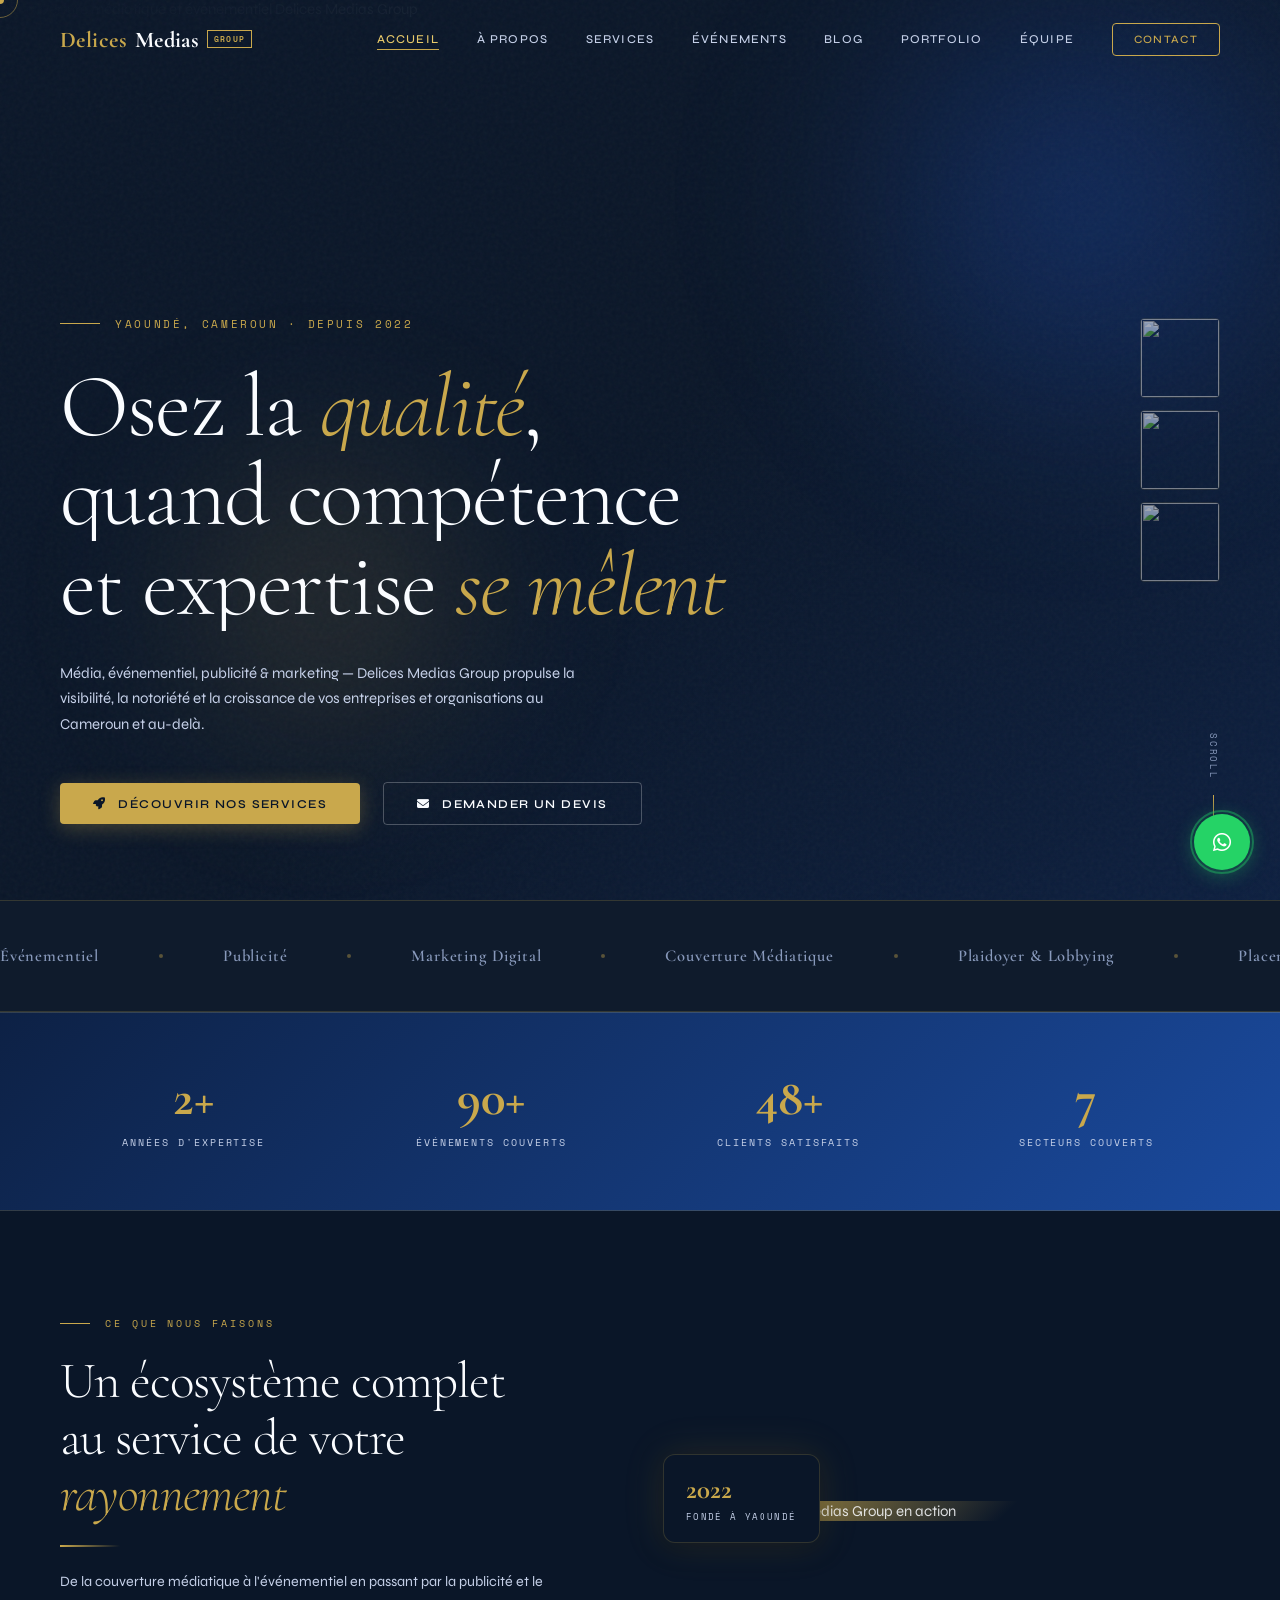
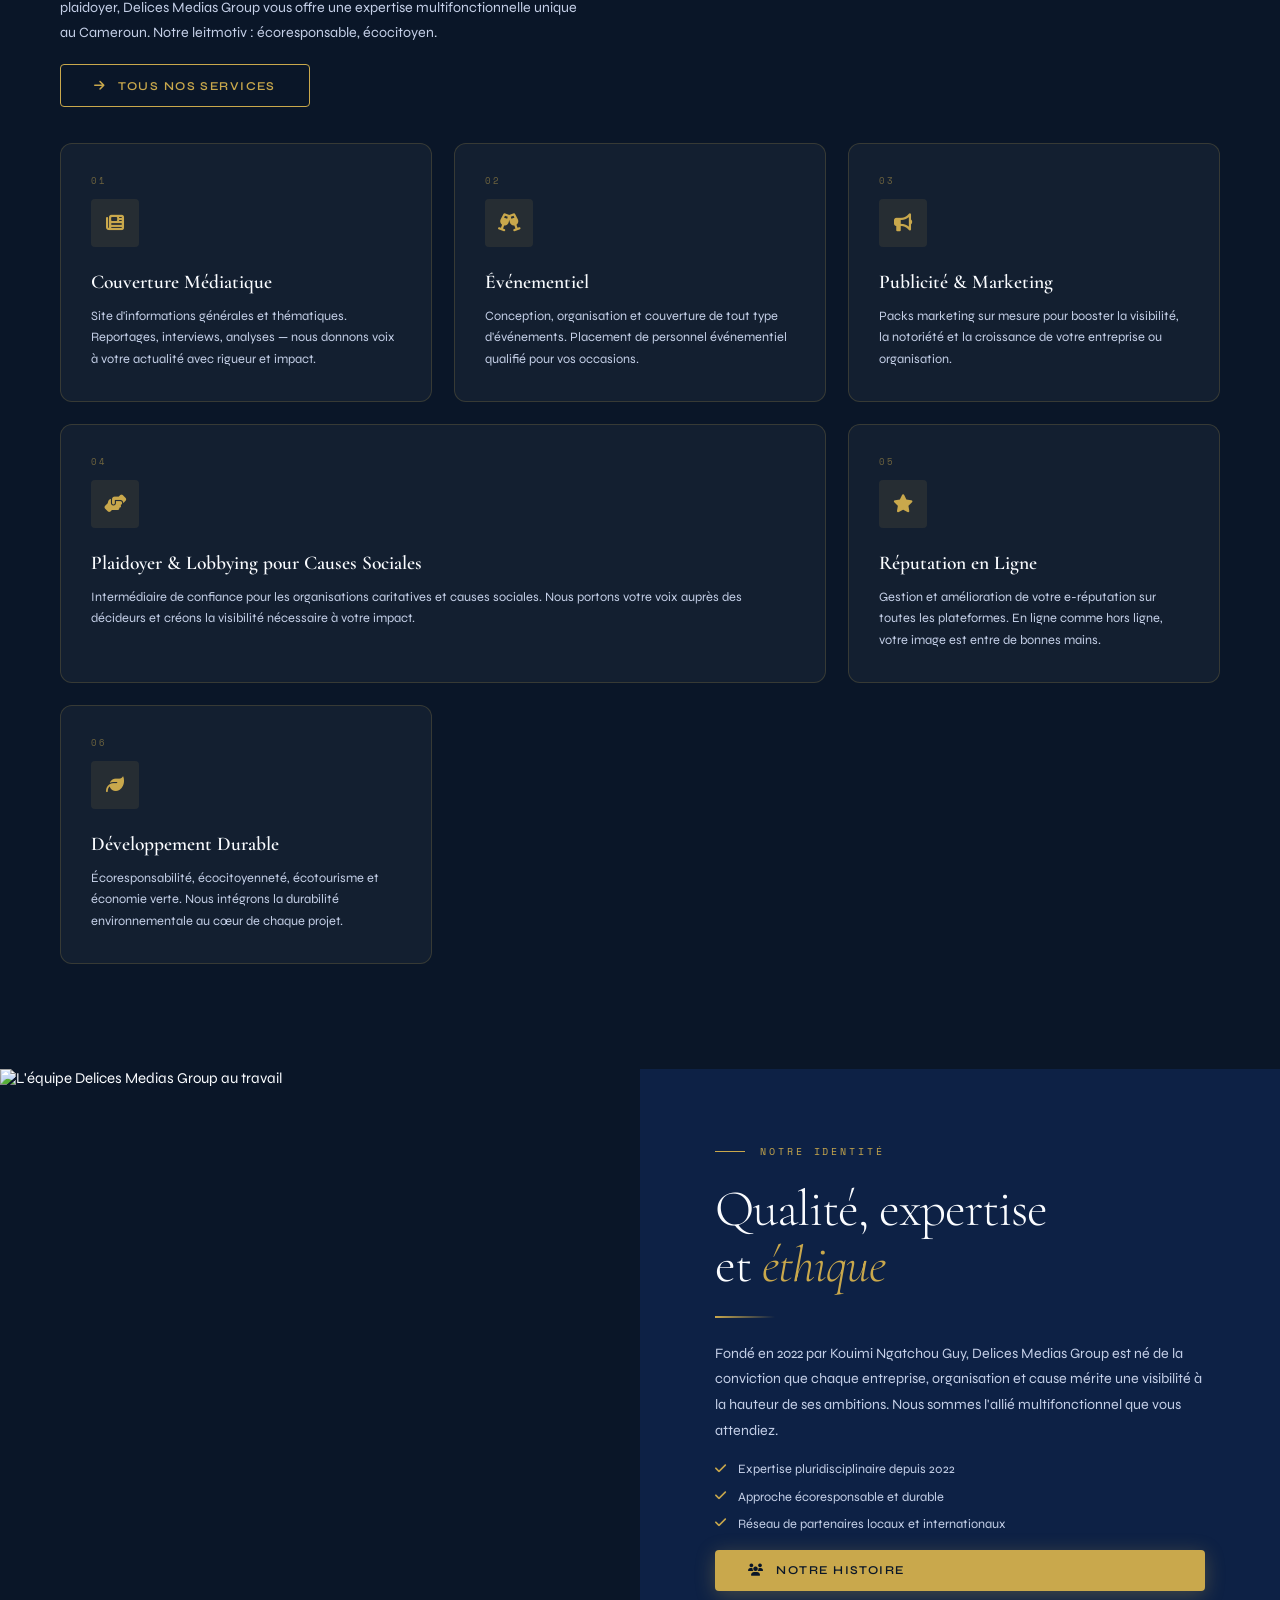
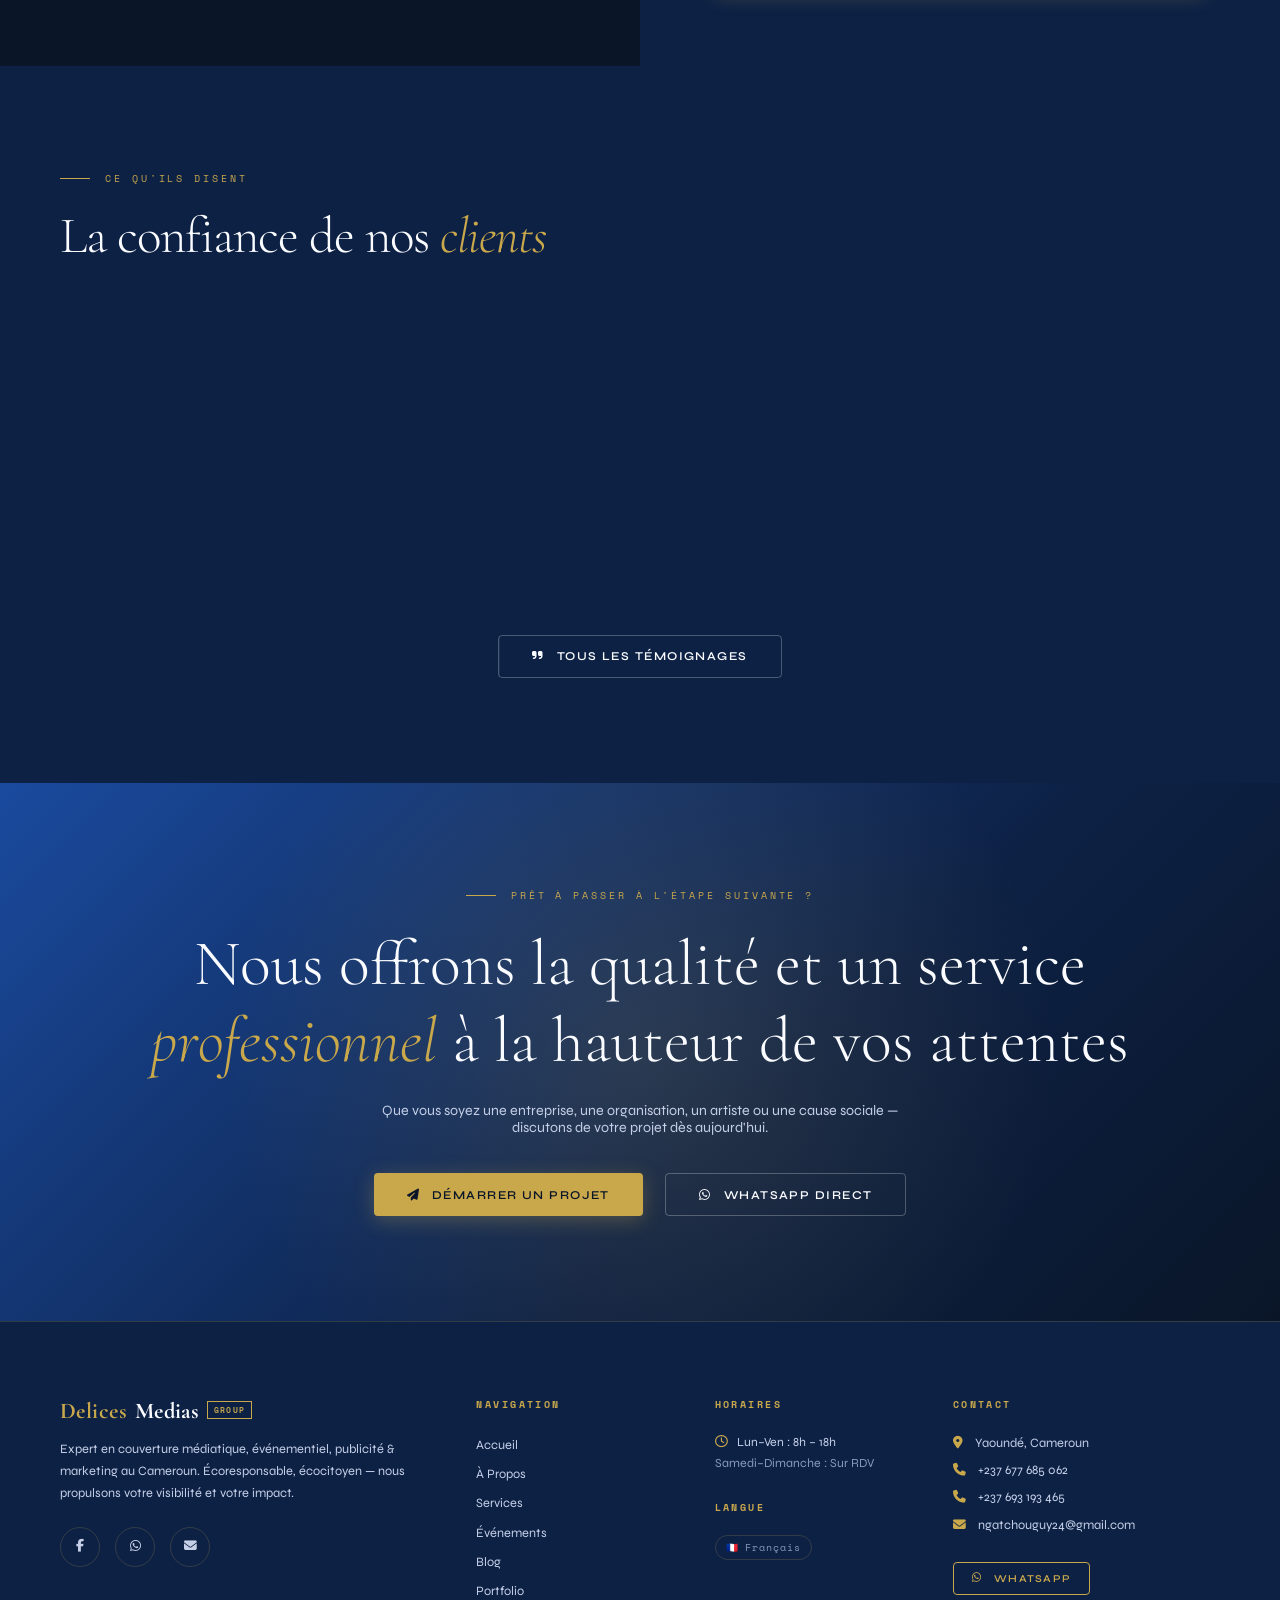
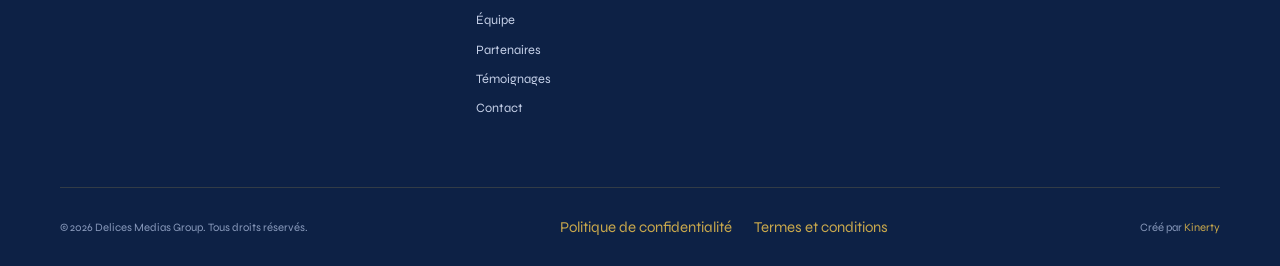
==== index.html @ d1e979b0 "first commit" ====
<!DOCTYPE html>
<html lang="fr">
<head>
  <meta charset="UTF-8">
  <meta name="viewport" content="width=device-width, initial-scale=1.0">
  <title>Delices Medias Group | Couverture Médiatique, Événementiel & Marketing au Cameroun</title>
  <meta name="description" content="Delices Medias Group — Expert en couverture médiatique, événementiel, publicité & marketing au Cameroun. Boostez votre visibilité, notoriété et croissance avec nos solutions multifonctionnelles.">
  <meta property="og:title" content="Delices Medias Group | Média, Événementiel & Marketing">
  <meta property="og:description" content="Nous offrons la qualité et un service professionnel à la hauteur de vos attentes. Couverture médiatique, événements, publicité et plaidoyer au Cameroun.">
  <meta property="og:image" content="https://images.unsplash.com/photo-1540575467063-178a50c2df87?w=1200">
  <meta property="og:type" content="website">
  <meta property="og:url" content="https://delicesmedias.com">
  <link rel="canonical" href="https://delicesmedias.com">
  <link rel="stylesheet" href="css/style.css">
  <link rel="stylesheet" href="https://cdnjs.cloudflare.com/ajax/libs/font-awesome/6.5.0/css/all.min.css">
  <!-- Schema.org -->
  <script type="application/ld+json">
  {
    "@context": "https://schema.org",
    "@type": "ProfessionalService",
    "name": "Delices Medias Group",
    "description": "Couverture médiatique, événementiel, publicité et marketing au Cameroun",
    "url": "https://delicesmedias.com",
    "telephone": "+237677685062",
    "email": "ngatchouguy24@gmail.com",
    "address": { "@type": "PostalAddress", "addressLocality": "Yaoundé", "addressCountry": "CM" },
    "foundingDate": "2022",
    "sameAs": ["https://www.facebook.com/delicesmedias&events"]
  }
  </script>
  <style>
    /* ── Index-specific ── */
    .services-intro { display: grid; grid-template-columns: 1fr 1fr; gap: 6rem; align-items: center; }
    .services-intro-text { }
    .services-intro-visual {
      position: relative;
    }
    .services-intro-visual img {
      width: 100%;
      border-radius: var(--radius-md);
      opacity: 0.85;
    }
    .services-intro-visual::before {
      content: '';
      position: absolute;
      inset: -1px;
      border-radius: var(--radius-md);
      background: linear-gradient(135deg, var(--gold), transparent 60%);
      z-index: -1;
      padding: 1px;
    }
    .floating-badge {
      position: absolute;
      bottom: -1.5rem; left: -1.5rem;
      background: var(--blue-deep);
      border: 1px solid var(--glass-border);
      border-radius: var(--radius-md);
      padding: 1.2rem 1.5rem;
      box-shadow: var(--shadow-gold);
    }
    .floating-badge strong {
      font-family: var(--font-display);
      font-size: 1.8rem;
      font-weight: 700;
      color: var(--gold);
      display: block;
    }
    .floating-badge span {
      font-family: var(--font-mono);
      font-size: 0.6rem;
      letter-spacing: 0.15em;
      text-transform: uppercase;
      color: var(--grey-light);
    }

    /* Hero media columns */
    .hero-media-strip {
      position: absolute;
      right: 4rem; top: 50%;
      transform: translateY(-50%);
      display: flex;
      flex-direction: column;
      gap: 0.8rem;
      z-index: 2;
    }
    .hero-media-thumb {
      width: 80px; height: 80px;
      border-radius: var(--radius-sm);
      overflow: hidden;
      border: 1px solid var(--glass-border);
      opacity: 0.6;
      transition: opacity var(--transition), transform var(--transition);
    }
    .hero-media-thumb img { width: 100%; height: 100%; object-fit: cover; }
    .hero-media-thumb:hover { opacity: 1; transform: translateX(-6px); }

    /* About strip */
    .about-strip {
      display: grid;
      grid-template-columns: 1fr 1fr;
      gap: 0;
    }
    .about-strip-img {
      position: relative;
      overflow: hidden;
      min-height: 500px;
    }
    .about-strip-img img {
      width: 100%; height: 100%;
      object-fit: cover;
      transition: transform 0.8s ease;
    }
    .about-strip-img:hover img { transform: scale(1.04); }
    .about-strip-content {
      background: var(--blue-mid);
      padding: 5rem;
      display: flex;
      flex-direction: column;
      justify-content: center;
    }

    /* Partners logos */
    .partners-strip {
      overflow: hidden;
      padding: 3rem 0;
      background: rgba(255,255,255,0.02);
      border-top: 1px solid var(--glass-border);
      border-bottom: 1px solid var(--glass-border);
    }
    .partners-scroll {
      display: flex;
      gap: 4rem;
      align-items: center;
      animation: scrollLeft 30s linear infinite;
      width: max-content;
    }
    @keyframes scrollLeft {
      from { transform: translateX(0); }
      to   { transform: translateX(-50%); }
    }
    .partner-logo {
      font-family: var(--font-display);
      font-size: 1.1rem;
      font-weight: 600;
      color: var(--grey-mid);
      letter-spacing: 0.05em;
      white-space: nowrap;
      transition: color var(--transition);
    }
    .partner-logo:hover { color: var(--gold); }
    .partner-sep {
      width: 4px; height: 4px;
      border-radius: 50%;
      background: var(--gold);
      opacity: 0.4;
      flex-shrink: 0;
    }

    /* CTA section */
    .cta-section {
      background: linear-gradient(135deg, var(--blue-bright) 0%, var(--blue-mid) 60%, var(--blue-deep) 100%);
      position: relative;
      overflow: hidden;
      text-align: center;
    }
    .cta-section::before {
      content: '';
      position: absolute;
      inset: 0;
      background: radial-gradient(circle at center, rgba(201,168,76,0.15), transparent 60%);
    }
    .cta-section-content { position: relative; z-index: 1; }
    .cta-title {
      font-family: var(--font-display);
      font-size: clamp(2.5rem, 5vw, 4.5rem);
      font-weight: 300;
      margin-bottom: 1.5rem;
    }
    .cta-title em { font-style: italic; color: var(--gold); }

    @media (max-width: 768px) {
      .services-intro { grid-template-columns: 1fr; gap: 3rem; }
      .about-strip { grid-template-columns: 1fr; }
      .about-strip-content { padding: 3rem 1.5rem; }
      .hero-media-strip { display: none; }
      .floating-badge { position: static; margin-top: 1.5rem; display: inline-block; }
    }
  </style>
</head>
<body>

<!-- Cursor -->
<div class="cursor" aria-hidden="true"></div>
<div class="cursor-follower" aria-hidden="true"></div>

<!-- Progress bar -->
<div class="progress-bar" aria-hidden="true"></div>

<!-- Navigation -->
<header class="nav" role="banner">
  <a href="index.html" class="nav-logo" aria-label="Delices Medias Group - Accueil">
    <span>Delices</span> Medias<div class="nav-logo-badge">Group</div>
  </a>
  <nav class="nav-links" aria-label="Navigation principale">
    <a href="index.html" class="active">Accueil</a>
    <a href="about.html">À Propos</a>
    <a href="services.html">Services</a>
    <a href="events.html">Événements</a>
    <a href="blog.html">Blog</a>
    <a href="portfolio.html">Portfolio</a>
    <a href="team.html">Équipe</a>
    <a href="contact.html" class="nav-cta">Contact</a>
  </nav>
  <button class="burger" aria-label="Menu" aria-expanded="false">
    <span></span><span></span><span></span>
  </button>
</header>

<!-- Fullscreen Menu -->
<div class="fullscreen-menu" role="dialog" aria-label="Menu navigation">
  <nav>
    <a href="index.html"><span class="menu-num">01</span> Accueil</a>
    <a href="about.html"><span class="menu-num">02</span> À Propos</a>
    <a href="services.html"><span class="menu-num">03</span> Services</a>
    <a href="events.html"><span class="menu-num">04</span> Événements</a>
    <a href="blog.html"><span class="menu-num">05</span> Blog</a>
    <a href="portfolio.html"><span class="menu-num">06</span> Portfolio</a>
    <a href="team.html"><span class="menu-num">07</span> Équipe</a>
    <a href="partners.html"><span class="menu-num">08</span> Partenaires</a>
    <a href="testimonials.html"><span class="menu-num">09</span> Témoignages</a>
    <a href="contact.html"><span class="menu-num">10</span> Contact</a>
  </nav>
  <div class="fullscreen-menu-footer">
    <a href="https://wa.me/237677685062" target="_blank" rel="noopener"><i class="fa-brands fa-whatsapp"></i> WhatsApp</a>
    <a href="https://www.facebook.com/delicesmedias&events" target="_blank" rel="noopener"><i class="fa-brands fa-facebook"></i> Facebook</a>
    <a href="mailto:ngatchouguy24@gmail.com">ngatchouguy24@gmail.com</a>
  </div>
</div>

<!-- ═══ HERO ═══ -->
<section class="hero" aria-label="Accueil hero">
  <div class="hero-bg">
    <!-- REMPLACER PAR PHOTO CLIENT : image principale hero -->
    <img src="https://images.unsplash.com/photo-1540575467063-178a50c2df87?w=1400&auto=format&fit=crop" alt="Couverture médiatique et événementiel Delices Medias Group" loading="eager">
  </div>
  <div class="hero-orb hero-orb-1" aria-hidden="true"></div>
  <div class="hero-orb hero-orb-2" aria-hidden="true"></div>

  <div class="hero-media-strip" aria-hidden="true">
    <div class="hero-media-thumb"><img src="https://images.unsplash.com/photo-1492684223066-81342ee5ff30?w=200&auto=format&fit=crop" alt=""></div>
    <div class="hero-media-thumb"><img src="https://images.unsplash.com/photo-1478720568477-152d9b164e26?w=200&auto=format&fit=crop" alt=""></div>
    <div class="hero-media-thumb"><img src="https://images.unsplash.com/photo-1505373877841-8d25f7d46678?w=200&auto=format&fit=crop" alt=""></div>
  </div>

  <div class="hero-content">
    <div class="hero-tag" aria-hidden="true">Yaoundé, Cameroun · Depuis 2022</div>
    <h1 class="hero-title" aria-label="Osez la qualité — Quand compétence et expertise se mêlent">
      <span class="line"><span>Osez la <em>qualité</em>,</span></span>
      <span class="line"><span>quand compétence</span></span>
      <span class="line"><span>et expertise <em>se mêlent</em></span></span>
    </h1>
    <p class="hero-desc">
      Média, événementiel, publicité &amp; marketing — Delices Medias Group propulse la visibilité, la notoriété et la croissance de vos entreprises et organisations au Cameroun et au-delà.
    </p>
    <div class="hero-actions">
      <a href="services.html" class="btn btn-primary">
        <i class="fa-solid fa-rocket"></i> Découvrir nos services
      </a>
      <a href="contact.html" class="btn btn-outline">
        <i class="fa-solid fa-envelope"></i> Demander un devis
      </a>
    </div>
  </div>

  <div class="hero-scroll" aria-hidden="true">
    <span>Scroll</span>
    <div class="hero-scroll-line"></div>
  </div>
</section>

<!-- ═══ PARTNERS STRIP ═══ -->
<div class="partners-strip" aria-label="Nos partenaires">
  <div class="partners-scroll" aria-hidden="true">
    <span class="partner-logo">Événementiel</span><span class="partner-sep"></span>
    <span class="partner-logo">Publicité</span><span class="partner-sep"></span>
    <span class="partner-logo">Marketing Digital</span><span class="partner-sep"></span>
    <span class="partner-logo">Couverture Médiatique</span><span class="partner-sep"></span>
    <span class="partner-logo">Plaidoyer & Lobbying</span><span class="partner-sep"></span>
    <span class="partner-logo">Placement de Personnel</span><span class="partner-sep"></span>
    <span class="partner-logo">Réputation en Ligne</span><span class="partner-sep"></span>
    <span class="partner-logo">Développement Durable</span><span class="partner-sep"></span>
    <span class="partner-logo">Écotourisme</span><span class="partner-sep"></span>
    <span class="partner-logo">Commerce Éthique</span><span class="partner-sep"></span>
    <!-- Duplicate for seamless loop -->
    <span class="partner-logo">Événementiel</span><span class="partner-sep"></span>
    <span class="partner-logo">Publicité</span><span class="partner-sep"></span>
    <span class="partner-logo">Marketing Digital</span><span class="partner-sep"></span>
    <span class="partner-logo">Couverture Médiatique</span><span class="partner-sep"></span>
    <span class="partner-logo">Plaidoyer & Lobbying</span><span class="partner-sep"></span>
    <span class="partner-logo">Placement de Personnel</span><span class="partner-sep"></span>
    <span class="partner-logo">Réputation en Ligne</span><span class="partner-sep"></span>
    <span class="partner-logo">Développement Durable</span><span class="partner-sep"></span>
    <span class="partner-logo">Écotourisme</span><span class="partner-sep"></span>
    <span class="partner-logo">Commerce Éthique</span><span class="partner-sep"></span>
  </div>
</div>

<!-- ═══ STATS ═══ -->
<div class="stats-strip" role="region" aria-label="Nos chiffres clés">
  <div class="stat-item reveal">
    <span class="stat-num" data-count="4" data-suffix="+">0+</span>
    <span class="stat-label">Années d'expertise</span>
  </div>
  <div class="stat-item reveal" data-delay="0.1">
    <span class="stat-num" data-count="150" data-suffix="+">0+</span>
    <span class="stat-label">Événements couverts</span>
  </div>
  <div class="stat-item reveal" data-delay="0.2">
    <span class="stat-num" data-count="80" data-suffix="+">0+</span>
    <span class="stat-label">Clients satisfaits</span>
  </div>
  <div class="stat-item reveal" data-delay="0.3">
    <span class="stat-num" data-count="12" data-suffix="">0</span>
    <span class="stat-label">Secteurs couverts</span>
  </div>
</div>

<!-- ═══ SERVICES ═══ -->
<section class="section-pad" aria-labelledby="services-heading">
  <div class="services-intro">
    <div class="services-intro-text">
      <p class="section-label" aria-hidden="true">Ce que nous faisons</p>
      <h2 class="section-title" id="services-heading">
        Un écosystème complet<br>au service de votre <em>rayonnement</em>
      </h2>
      <div class="divider"></div>
      <p class="section-desc">
        De la couverture médiatique à l'événementiel en passant par la publicité et le plaidoyer, Delices Medias Group vous offre une expertise multifonctionnelle unique au Cameroun. Notre leitmotiv : écoresponsable, écocitoyen.
      </p>
      <br>
      <a href="services.html" class="btn btn-gold-outline">
        <i class="fa-solid fa-arrow-right"></i> Tous nos services
      </a>
    </div>
    <div class="services-intro-visual reveal-right">
      <!-- REMPLACER PAR PHOTO CLIENT : équipe ou événement phare -->
      <img src="https://images.unsplash.com/photo-1475721027785-f74eccf877e2?w=800&auto=format&fit=crop" alt="Équipe Delices Medias Group en action">
      <div class="floating-badge">
        <strong>2022</strong>
        <span>Fondé à Yaoundé</span>
      </div>
    </div>
  </div>

  <br><br>

  <!-- Bento Grid Services -->
  <div class="bento-grid" role="list">
    <div class="bento-card" role="listitem">
      <div class="bento-num">01</div>
      <div class="bento-icon"><i class="fa-solid fa-newspaper" aria-hidden="true"></i></div>
      <h3>Couverture Médiatique</h3>
      <p>Site d'informations générales et thématiques. Reportages, interviews, analyses — nous donnons voix à votre actualité avec rigueur et impact.</p>
    </div>
    <div class="bento-card" role="listitem">
      <div class="bento-num">02</div>
      <div class="bento-icon"><i class="fa-solid fa-champagne-glasses" aria-hidden="true"></i></div>
      <h3>Événementiel</h3>
      <p>Conception, organisation et couverture de tout type d'événements. Placement de personnel événementiel qualifié pour vos occasions.</p>
    </div>
    <div class="bento-card" role="listitem">
      <div class="bento-num">03</div>
      <div class="bento-icon"><i class="fa-solid fa-bullhorn" aria-hidden="true"></i></div>
      <h3>Publicité & Marketing</h3>
      <p>Packs marketing sur mesure pour booster la visibilité, la notoriété et la croissance de votre entreprise ou organisation.</p>
    </div>
    <div class="bento-card wide" role="listitem">
      <div class="bento-num">04</div>
      <div class="bento-icon"><i class="fa-solid fa-handshake-angle" aria-hidden="true"></i></div>
      <h3>Plaidoyer & Lobbying pour Causes Sociales</h3>
      <p>Intermédiaire de confiance pour les organisations caritatives et causes sociales. Nous portons votre voix auprès des décideurs et créons la visibilité nécessaire à votre impact.</p>
    </div>
    <div class="bento-card" role="listitem">
      <div class="bento-num">05</div>
      <div class="bento-icon"><i class="fa-solid fa-star" aria-hidden="true"></i></div>
      <h3>Réputation en Ligne</h3>
      <p>Gestion et amélioration de votre e-réputation sur toutes les plateformes. En ligne comme hors ligne, votre image est entre de bonnes mains.</p>
    </div>
    <div class="bento-card" role="listitem">
      <div class="bento-num">06</div>
      <div class="bento-icon"><i class="fa-solid fa-leaf" aria-hidden="true"></i></div>
      <h3>Développement Durable</h3>
      <p>Écoresponsabilité, écocitoyenneté, écotourisme et économie verte. Nous intégrons la durabilité environnementale au cœur de chaque projet.</p>
    </div>
  </div>
</section>

<!-- ═══ ABOUT STRIP ═══ -->
<section class="about-strip" aria-labelledby="about-heading">
  <div class="about-strip-img">
    <!-- REMPLACER PAR PHOTO CLIENT : bureau ou terrain -->
    <img src="https://images.unsplash.com/photo-1521737711867-e3b97375f902?w=900&auto=format&fit=crop" alt="L'équipe Delices Medias Group au travail">
  </div>
  <div class="about-strip-content">
    <p class="section-label" aria-hidden="true">Notre identité</p>
    <h2 class="section-title" id="about-heading">
      Qualité, expertise<br>et <em>éthique</em>
    </h2>
    <div class="divider"></div>
    <p class="section-desc" style="max-width:100%">
      Fondé en 2022 par Kouimi Ngatchou Guy, Delices Medias Group est né de la conviction que chaque entreprise, organisation et cause mérite une visibilité à la hauteur de ses ambitions. Nous sommes l'allié multifonctionnel que vous attendiez.
    </p>
    <br>
    <ul style="display:flex;flex-direction:column;gap:0.75rem">
      <li style="display:flex;align-items:center;gap:0.8rem;font-size:0.85rem;color:var(--grey-light)">
        <i class="fa-solid fa-check" style="color:var(--gold)"></i> Expertise pluridisciplinaire depuis 2022
      </li>
      <li style="display:flex;align-items:center;gap:0.8rem;font-size:0.85rem;color:var(--grey-light)">
        <i class="fa-solid fa-check" style="color:var(--gold)"></i> Approche écoresponsable et durable
      </li>
      <li style="display:flex;align-items:center;gap:0.8rem;font-size:0.85rem;color:var(--grey-light)">
        <i class="fa-solid fa-check" style="color:var(--gold)"></i> Réseau de partenaires locaux et internationaux
      </li>
    </ul>
    <br>
    <a href="about.html" class="btn btn-primary">
      <i class="fa-solid fa-users"></i> Notre histoire
    </a>
  </div>
</section>

<!-- ═══ TEMOIGNAGES ═══ -->
<section class="section-pad section-blue-alt" aria-labelledby="temoignages-heading">
  <p class="section-label" aria-hidden="true">Ce qu'ils disent</p>
  <h2 class="section-title reveal" id="temoignages-heading" style="margin-bottom:3rem">
    La confiance de nos <em>clients</em>
  </h2>
  <div class="card-grid stagger-grid" role="list">
    <div class="testimonial-card" role="listitem">
      <div class="stars">&#9733;&#9733;&#9733;&#9733;&#9733;</div>
      <p class="testimonial-text">Service intelligent, je suis satisfait. Une équipe réactive et professionnelle qui a su donner une visibilité internationale à notre cause.</p>
      <div class="testimonial-author">
        <div class="testimonial-avatar" aria-hidden="true">E</div>
        <div class="testimonial-author-info">
          <strong>E. Marck</strong>
          <span>États-Unis · Client international</span>
        </div>
      </div>
    </div>
    <div class="testimonial-card" role="listitem">
      <div class="stars">&#9733;&#9733;&#9733;&#9733;&#9733;</div>
      <p class="testimonial-text">Grâce à Delices Medias Group, notre événement annuel a atteint un niveau de couverture et de professionnalisme que nous n'avions jamais connu auparavant.</p>
      <div class="testimonial-author">
        <div class="testimonial-avatar" aria-hidden="true">A</div>
        <div class="testimonial-author-info">
          <strong>Aminatou Sow</strong>
          <span>Yaoundé · Directrice d'ONG</span>
        </div>
      </div>
    </div>
    <div class="testimonial-card" role="listitem">
      <div class="stars">&#9733;&#9733;&#9733;&#9733;&#9733;</div>
      <p class="testimonial-text">Le pack marketing proposé a transformé la notoriété de notre PME en quelques semaines. Un retour sur investissement remarquable et un accompagnement au top.</p>
      <div class="testimonial-author">
        <div class="testimonial-avatar" aria-hidden="true">J</div>
        <div class="testimonial-author-info">
          <strong>Jean-Baptiste Mvondo</strong>
          <span>Douala · Chef d'entreprise</span>
        </div>
      </div>
    </div>
  </div>
  <div style="text-align:center;margin-top:3rem">
    <a href="testimonials.html" class="btn btn-outline">
      <i class="fa-solid fa-quote-right"></i> Tous les témoignages
    </a>
  </div>
</section>

<!-- ═══ CTA ═══ -->
<section class="section-pad cta-section" aria-label="Appel à l'action">
  <div class="cta-section-content">
    <p class="section-label" style="justify-content:center" aria-hidden="true">Prêt à passer à l'étape suivante ?</p>
    <h2 class="cta-title reveal">
      Nous offrons la qualité et un service<br><em>professionnel</em> à la hauteur de vos attentes
    </h2>
    <p style="font-size:0.95rem;color:var(--grey-light);margin-bottom:2.5rem;max-width:540px;margin-left:auto;margin-right:auto">
      Que vous soyez une entreprise, une organisation, un artiste ou une cause sociale — discutons de votre projet dès aujourd'hui.
    </p>
    <div style="display:flex;gap:1.5rem;justify-content:center;flex-wrap:wrap">
      <a href="contact.html" class="btn btn-primary">
        <i class="fa-solid fa-paper-plane"></i> Démarrer un projet
      </a>
      <a href="https://wa.me/237677685062" target="_blank" rel="noopener" class="btn btn-outline" aria-label="Contacter sur WhatsApp">
        <i class="fa-brands fa-whatsapp"></i> WhatsApp direct
      </a>
    </div>
  </div>
</section>

<!-- ═══ FOOTER ═══ -->
<footer role="contentinfo">
  <div class="footer-grid">
    <div class="footer-brand">
      <a href="index.html" class="nav-logo" aria-label="Delices Medias Group">
        <span>Delices</span> Medias<div class="nav-logo-badge">Group</div>
      </a>
      <p>Expert en couverture médiatique, événementiel, publicité &amp; marketing au Cameroun. Écoresponsable, écocitoyen — nous propulsons votre visibilité et votre impact.</p>
      <div class="footer-social" aria-label="Réseaux sociaux">
        <a href="https://www.facebook.com/delicesmedias&events" target="_blank" rel="noopener" aria-label="Facebook Delices Medias"><i class="fa-brands fa-facebook-f"></i></a>
        <a href="https://wa.me/237677685062" target="_blank" rel="noopener" aria-label="WhatsApp"><i class="fa-brands fa-whatsapp"></i></a>
        <a href="mailto:ngatchouguy24@gmail.com" aria-label="Email"><i class="fa-solid fa-envelope"></i></a>
      </div>
    </div>
    <div class="footer-col">
      <h4>Navigation</h4>
      <ul>
        <li><a href="index.html">Accueil</a></li>
        <li><a href="about.html">À Propos</a></li>
        <li><a href="services.html">Services</a></li>
        <li><a href="events.html">Événements</a></li>
        <li><a href="blog.html">Blog</a></li>
        <li><a href="portfolio.html">Portfolio</a></li>
        <li><a href="team.html">Équipe</a></li>
        <li><a href="partners.html">Partenaires</a></li>
        <li><a href="testimonials.html">Témoignages</a></li>
        <li><a href="contact.html">Contact</a></li>
      </ul>
    </div>
    <div class="footer-col">
      <h4>Horaires</h4>
      <ul>
        <li style="font-size:0.82rem;color:var(--grey-light);margin-bottom:0.5rem">
          <i class="fa-regular fa-clock" style="color:var(--gold);margin-right:0.5rem"></i>
          Lun–Ven : 8h – 18h
        </li>
        <li style="font-size:0.82rem;color:var(--grey-mid)">Samedi–Dimanche : Sur RDV</li>
      </ul>
      <br>
      <h4>Langue</h4>
      <span class="footer-lang">&#127467;&#127479; Français</span>
    </div>
    <div class="footer-col">
      <h4>Contact</h4>
      <ul class="footer-contact">
        <li><i class="fa-solid fa-location-dot"></i> Yaoundé, Cameroun</li>
        <li><i class="fa-solid fa-phone"></i> <a href="tel:+237677685062">+237 677 685 062</a></li>
        <li><i class="fa-solid fa-phone"></i> <a href="tel:+237693193465">+237 693 193 465</a></li>
        <li><i class="fa-solid fa-envelope"></i> <a href="mailto:ngatchouguy24@gmail.com">ngatchouguy24@gmail.com</a></li>
      </ul>
      <br>
      <a href="https://wa.me/237677685062" target="_blank" rel="noopener" class="btn btn-gold-outline" style="font-size:0.7rem;padding:0.6rem 1.2rem" aria-label="Nous contacter sur WhatsApp">
        <i class="fa-brands fa-whatsapp"></i> WhatsApp
      </a>
    </div>
  </div>
  <div class="footer-bottom">
    <p>&copy; 2026 Delices Medias Group. Tous droits réservés.</p>
    <div class="footer-legal">
      <a href="privacy-policy.html">Politique de confidentialité</a>
      <a href="terms.html">Termes et conditions</a>
    </div>
    <p>Créé par <a href="https://kinerty.com" target="_blank" rel="noopener">Kinerty</a></p>
  </div>
</footer>

<!-- Floating WhatsApp -->
<a href="https://wa.me/237677685062" class="whatsapp-float" target="_blank" rel="noopener" aria-label="Nous contacter sur WhatsApp">
  <i class="fa-brands fa-whatsapp" aria-hidden="true"></i>
</a>

<!-- Back to top -->
<button class="back-to-top" aria-label="Retour en haut de page">
  <i class="fa-solid fa-arrow-up" aria-hidden="true"></i>
</button>

<!-- GSAP CDN -->
<script src="https://cdnjs.cloudflare.com/ajax/libs/gsap/3.12.5/gsap.min.js"></script>
<script src="https://cdnjs.cloudflare.com/ajax/libs/gsap/3.12.5/ScrollTrigger.min.js"></script>
<script src="js/main.js"></script>
<!-- SEA: Configurer Google Ads ici -->
</body>
</html>
---- css/style.css ----
/* ============================================================
   DELICES MEDIAS GROUP — Style Global
   Design 2026 · Niveau 3 Immersif · Bleu / Blanc / Doré
   ============================================================ */

@import url('https://fonts.googleapis.com/css2?family=Cormorant+Garamond:ital,wght@0,300;0,400;0,600;0,700;1,300;1,400&family=Syne:wght@400;500;600;700;800&family=Space+Mono:ital,wght@0,400;0,700;1,400&display=swap');

/* ── CSS Variables ── */
:root {
  --blue-deep:    #0A1628;
  --blue-mid:     #0D2145;
  --blue-bright:  #1A4A9E;
  --blue-electric:#2563EB;
  --gold:         #C9A84C;
  --gold-light:   #E8C96A;
  --gold-pale:    #F5E6B8;
  --white:        #FAFCFF;
  --white-off:    #EEF2FA;
  --grey-mid:     #8899BB;
  --grey-light:   #C5D0E8;

  --font-display: 'Cormorant Garamond', serif;
  --font-ui:      'Syne', sans-serif;
  --font-mono:    'Space Mono', monospace;

  --radius-sm:    4px;
  --radius-md:    12px;
  --radius-lg:    24px;
  --radius-xl:    48px;

  --transition:   0.4s cubic-bezier(0.25, 0.46, 0.45, 0.94);
  --transition-slow: 0.8s cubic-bezier(0.25, 0.46, 0.45, 0.94);
  --spring:       0.5s cubic-bezier(0.34, 1.56, 0.64, 1);

  --shadow-gold:  0 0 40px rgba(201,168,76,0.15), 0 4px 24px rgba(0,0,0,0.3);
  --shadow-blue:  0 0 60px rgba(37,99,235,0.2), 0 8px 32px rgba(0,0,0,0.4);
  --glass:        rgba(255,255,255,0.04);
  --glass-border: rgba(201,168,76,0.2);

  --z-cursor:  9999;
  --z-nav:     1000;
  --z-menu:    900;
  --z-float:   800;
  --z-modal:   700;
}

/* ── Reset & Base ── */
*, *::before, *::after { box-sizing: border-box; margin: 0; padding: 0; }

html {
  font-size: clamp(15px, 1.1vw, 17px);
  scroll-behavior: smooth;
  overflow-x: hidden;
}

body {
  font-family: var(--font-ui);
  background: var(--blue-deep);
  color: var(--white);
  overflow-x: hidden;
  cursor: none;
}

::selection { background: var(--gold); color: var(--blue-deep); }

img { max-width: 100%; height: auto; display: block; }
a  { color: inherit; text-decoration: none; }
ul { list-style: none; }

/* ── prefers-reduced-motion ── */
@media (prefers-reduced-motion: reduce) {
  *, *::before, *::after {
    animation-duration: 0.01ms !important;
    animation-iteration-count: 1 !important;
    transition-duration: 0.01ms !important;
    scroll-behavior: auto !important;
  }
  .cursor, .cursor-follower { display: none !important; }
}

/* ============================================================
   CURSOR PERSONNALISÉ
   ============================================================ */
.cursor {
  position: fixed;
  width: 8px; height: 8px;
  background: var(--gold);
  border-radius: 50%;
  pointer-events: none;
  z-index: var(--z-cursor);
  transition: transform 0.1s, background 0.3s;
  transform: translate(-50%, -50%);
}
.cursor-follower {
  position: fixed;
  width: 36px; height: 36px;
  border: 1px solid rgba(201,168,76,0.5);
  border-radius: 50%;
  pointer-events: none;
  z-index: calc(var(--z-cursor) - 1);
  transition: transform 0.15s ease, opacity 0.3s, width 0.3s var(--spring), height 0.3s var(--spring), border-color 0.3s;
  transform: translate(-50%, -50%);
}
.cursor.active   { transform: translate(-50%,-50%) scale(3); background: var(--gold-light); }
.cursor-follower.active { width: 60px; height: 60px; opacity: 0.3; }

/* ============================================================
   NAVIGATION
   ============================================================ */
.nav {
  position: fixed;
  top: 0; left: 0; right: 0;
  z-index: var(--z-nav);
  padding: 1.5rem 4rem;
  display: flex;
  align-items: center;
  justify-content: space-between;
  transition: transform 0.4s ease, background 0.4s ease, padding 0.4s ease;
}
.nav.scrolled {
  background: rgba(10,22,40,0.85);
  backdrop-filter: blur(20px);
  -webkit-backdrop-filter: blur(20px);
  border-bottom: 1px solid var(--glass-border);
  padding: 1rem 4rem;
}
.nav.hidden { transform: translateY(-100%); }

.nav-logo {
  font-family: var(--font-display);
  font-size: 1.5rem;
  font-weight: 700;
  letter-spacing: 0.02em;
  display: flex;
  align-items: center;
  gap: 0.5rem;
}
.nav-logo span { color: var(--gold); }
.nav-logo-badge {
  font-family: var(--font-mono);
  font-size: 0.55rem;
  color: var(--gold);
  border: 1px solid var(--gold);
  padding: 2px 6px;
  letter-spacing: 0.15em;
  text-transform: uppercase;
  align-self: flex-start;
  margin-top: 4px;
}

.nav-links {
  display: flex;
  gap: 2.5rem;
  align-items: center;
}
.nav-links a {
  font-family: var(--font-ui);
  font-size: 0.8rem;
  font-weight: 500;
  letter-spacing: 0.1em;
  text-transform: uppercase;
  color: var(--grey-light);
  position: relative;
  transition: color var(--transition);
}
.nav-links a::after {
  content: '';
  position: absolute;
  bottom: -4px; left: 0;
  height: 1px;
  width: 100%;
  background: var(--gold);
  transform: scaleX(0);
  transform-origin: left;
  transition: transform var(--transition);
}
.nav-links a:hover, .nav-links a.active {
  color: var(--gold-light);
}
.nav-links a:hover::after, .nav-links a.active::after { transform: scaleX(1); }

.nav-cta {
  background: transparent;
  border: 1px solid var(--gold);
  color: var(--gold) !important;
  padding: 0.6rem 1.4rem;
  border-radius: var(--radius-sm);
  font-size: 0.75rem !important;
  letter-spacing: 0.12em !important;
  transition: background var(--transition), color var(--transition), box-shadow var(--transition) !important;
}
.nav-cta:hover {
  background: var(--gold) !important;
  color: var(--blue-deep) !important;
  box-shadow: 0 0 20px rgba(201,168,76,0.4) !important;
}
.nav-cta::after { display: none !important; }

/* Burger menu */
.burger {
  display: none;
  flex-direction: column;
  gap: 6px;
  cursor: none;
  padding: 8px;
  z-index: calc(var(--z-menu) + 10);
  position: relative;
}
.burger span {
  display: block;
  width: 28px;
  height: 1.5px;
  background: var(--gold);
  transition: transform 0.4s var(--spring), opacity 0.3s;
  transform-origin: center;
}
.burger.open span:nth-child(1) { transform: rotate(45deg) translate(5px, 5px); }
.burger.open span:nth-child(2) { opacity: 0; transform: scaleX(0); }
.burger.open span:nth-child(3) { transform: rotate(-45deg) translate(5px, -5px); }

/* Fullscreen menu */
.fullscreen-menu {
  position: fixed;
  inset: 0;
  background: var(--blue-deep);
  z-index: var(--z-menu);
  display: flex;
  flex-direction: column;
  justify-content: center;
  align-items: flex-start;
  padding: 8rem 4rem;
  clip-path: inset(0 0 100% 0);
  transition: clip-path 0.7s cubic-bezier(0.77,0,0.175,1);
}
.fullscreen-menu.open { clip-path: inset(0 0 0% 0); }

.fullscreen-menu nav {
  display: flex;
  flex-direction: column;
  gap: 0.5rem;
}
.fullscreen-menu nav a {
  font-family: var(--font-display);
  font-size: clamp(2.5rem, 6vw, 5rem);
  font-weight: 300;
  color: var(--white);
  letter-spacing: -0.02em;
  display: flex;
  align-items: center;
  gap: 1.5rem;
  transition: color var(--transition), transform var(--transition);
  opacity: 0;
  transform: translateX(-30px);
}
.fullscreen-menu.open nav a {
  opacity: 1;
  transform: translateX(0);
}
.fullscreen-menu nav a .menu-num {
  font-family: var(--font-mono);
  font-size: 0.75rem;
  color: var(--gold);
  opacity: 0.7;
  min-width: 2.5rem;
}
.fullscreen-menu nav a:hover { color: var(--gold); transform: translateX(20px); }

/* Stagger delays for menu items */
.fullscreen-menu nav a:nth-child(1)  { transition-delay: 0.05s; }
.fullscreen-menu nav a:nth-child(2)  { transition-delay: 0.10s; }
.fullscreen-menu nav a:nth-child(3)  { transition-delay: 0.15s; }
.fullscreen-menu nav a:nth-child(4)  { transition-delay: 0.20s; }
.fullscreen-menu nav a:nth-child(5)  { transition-delay: 0.25s; }
.fullscreen-menu nav a:nth-child(6)  { transition-delay: 0.30s; }
.fullscreen-menu nav a:nth-child(7)  { transition-delay: 0.35s; }
.fullscreen-menu nav a:nth-child(8)  { transition-delay: 0.40s; }
.fullscreen-menu nav a:nth-child(9)  { transition-delay: 0.45s; }
.fullscreen-menu nav a:nth-child(10) { transition-delay: 0.50s; }

.fullscreen-menu-footer {
  position: absolute;
  bottom: 3rem; left: 4rem;
  display: flex;
  gap: 2rem;
  align-items: center;
}
.fullscreen-menu-footer a {
  font-family: var(--font-mono);
  font-size: 0.7rem;
  color: var(--grey-mid);
  letter-spacing: 0.1em;
  text-transform: uppercase;
  transition: color var(--transition);
}
.fullscreen-menu-footer a:hover { color: var(--gold); }

/* Progress bar */
.progress-bar {
  position: fixed;
  top: 0; left: 0;
  height: 2px;
  background: linear-gradient(90deg, var(--gold), var(--gold-light));
  z-index: calc(var(--z-nav) + 1);
  width: 0%;
  transition: width 0.1s linear;
  box-shadow: 0 0 8px var(--gold);
}

/* ============================================================
   HERO SECTION
   ============================================================ */
.hero {
  min-height: 100dvh;
  display: flex;
  flex-direction: column;
  justify-content: flex-end;
  padding: 0 4rem 5rem;
  position: relative;
  overflow: hidden;
}

.hero-bg {
  position: absolute;
  inset: 0;
  z-index: 0;
}
.hero-bg img {
  width: 100%; height: 100%;
  object-fit: cover;
  opacity: 0.25;
}
.hero-bg::after {
  content: '';
  position: absolute;
  inset: 0;
  background: linear-gradient(
    135deg,
    var(--blue-deep) 0%,
    rgba(10,22,40,0.6) 50%,
    rgba(13,33,69,0.8) 100%
  );
}

/* Noise texture */
.hero::before {
  content: '';
  position: absolute;
  inset: 0;
  opacity: 0.04;
  background-image: url("data:image/svg+xml,%3Csvg viewBox='0 0 256 256' xmlns='http://www.w3.org/2000/svg'%3E%3Cfilter id='noise'%3E%3CfeTurbulence type='fractalNoise' baseFrequency='0.9' numOctaves='4' stitchTiles='stitch'/%3E%3C/filter%3E%3Crect width='100%25' height='100%25' filter='url(%23noise)'/%3E%3C/svg%3E");
  pointer-events: none;
  z-index: 1;
}

/* Gradient mesh orbs */
.hero-orb {
  position: absolute;
  border-radius: 50%;
  filter: blur(80px);
  pointer-events: none;
  z-index: 0;
}
.hero-orb-1 {
  width: 600px; height: 600px;
  background: radial-gradient(circle, rgba(37,99,235,0.3), transparent 70%);
  top: -100px; right: -100px;
  animation: orbFloat 12s ease-in-out infinite;
}
.hero-orb-2 {
  width: 400px; height: 400px;
  background: radial-gradient(circle, rgba(201,168,76,0.2), transparent 70%);
  bottom: 100px; left: 10%;
  animation: orbFloat 16s ease-in-out infinite reverse;
}
@keyframes orbFloat {
  0%, 100% { transform: translate(0, 0) scale(1); }
  33% { transform: translate(30px, -20px) scale(1.05); }
  66% { transform: translate(-20px, 30px) scale(0.95); }
}

.hero-content { position: relative; z-index: 2; max-width: 900px; }

.hero-tag {
  font-family: var(--font-mono);
  font-size: 0.7rem;
  letter-spacing: 0.25em;
  text-transform: uppercase;
  color: var(--gold);
  display: flex;
  align-items: center;
  gap: 1rem;
  margin-bottom: 2rem;
  opacity: 0;
  transform: translateY(20px);
}
.hero-tag::before {
  content: '';
  display: block;
  width: 40px; height: 1px;
  background: var(--gold);
}

.hero-title {
  font-family: var(--font-display);
  font-size: clamp(3rem, 7vw, 7rem);
  font-weight: 300;
  line-height: 1;
  letter-spacing: -0.02em;
  margin-bottom: 2rem;
  overflow: hidden;
}
.hero-title .line {
  display: block;
  overflow: hidden;
}
.hero-title .line span {
  display: block;
  transform: translateY(110%);
}
.hero-title em {
  font-style: italic;
  color: var(--gold);
}

.hero-desc {
  font-size: 1rem;
  line-height: 1.7;
  color: var(--grey-light);
  max-width: 520px;
  margin-bottom: 3rem;
  opacity: 0;
  transform: translateY(20px);
}

.hero-actions {
  display: flex;
  gap: 1.5rem;
  align-items: center;
  flex-wrap: wrap;
  opacity: 0;
  transform: translateY(20px);
}

.hero-scroll {
  position: absolute;
  bottom: 3rem; right: 4rem;
  z-index: 2;
  display: flex;
  flex-direction: column;
  align-items: center;
  gap: 1rem;
  opacity: 0;
  animation: fadeInUp 1s 2s forwards;
}
.hero-scroll span {
  font-family: var(--font-mono);
  font-size: 0.6rem;
  letter-spacing: 0.2em;
  text-transform: uppercase;
  color: var(--grey-mid);
  writing-mode: vertical-rl;
}
.hero-scroll-line {
  width: 1px; height: 60px;
  background: linear-gradient(to bottom, var(--gold), transparent);
  animation: scrollLine 2s ease-in-out infinite;
}
@keyframes scrollLine {
  0% { transform: scaleY(0); transform-origin: top; }
  50% { transform: scaleY(1); transform-origin: top; }
  51% { transform: scaleY(1); transform-origin: bottom; }
  100% { transform: scaleY(0); transform-origin: bottom; }
}

/* ============================================================
   BUTTONS
   ============================================================ */
.btn {
  font-family: var(--font-ui);
  font-size: 0.8rem;
  font-weight: 600;
  letter-spacing: 0.12em;
  text-transform: uppercase;
  padding: 0.9rem 2.2rem;
  border-radius: var(--radius-sm);
  border: none;
  cursor: none;
  display: inline-flex;
  align-items: center;
  gap: 0.8rem;
  transition: all var(--transition);
  position: relative;
  overflow: hidden;
}
.btn::before {
  content: '';
  position: absolute;
  inset: 0;
  background: rgba(255,255,255,0.1);
  transform: translateX(-100%);
  transition: transform var(--transition);
}
.btn:hover::before { transform: translateX(0); }

.btn-primary {
  background: var(--gold);
  color: var(--blue-deep);
  box-shadow: 0 4px 20px rgba(201,168,76,0.3);
}
.btn-primary:hover {
  background: var(--gold-light);
  box-shadow: 0 8px 32px rgba(201,168,76,0.5);
  transform: translateY(-2px);
}

.btn-outline {
  background: transparent;
  color: var(--white);
  border: 1px solid rgba(255,255,255,0.25);
}
.btn-outline:hover {
  border-color: var(--gold);
  color: var(--gold);
  transform: translateY(-2px);
}

.btn-gold-outline {
  background: transparent;
  color: var(--gold);
  border: 1px solid var(--gold);
}
.btn-gold-outline:hover {
  background: var(--gold);
  color: var(--blue-deep);
  box-shadow: 0 0 20px rgba(201,168,76,0.4);
}

/* ============================================================
   SECTIONS COMMUNES
   ============================================================ */
section { position: relative; overflow: hidden; }

.section-label {
  font-family: var(--font-mono);
  font-size: 0.65rem;
  letter-spacing: 0.3em;
  text-transform: uppercase;
  color: var(--gold);
  display: flex;
  align-items: center;
  gap: 1rem;
  margin-bottom: 1.5rem;
}
.section-label::before {
  content: '';
  display: block;
  width: 30px; height: 1px;
  background: var(--gold);
}

.section-title {
  font-family: var(--font-display);
  font-size: clamp(2rem, 4vw, 3.5rem);
  font-weight: 300;
  line-height: 1.1;
  letter-spacing: -0.02em;
}
.section-title em { font-style: italic; color: var(--gold); }

.section-desc {
  font-size: 0.95rem;
  line-height: 1.8;
  color: var(--grey-light);
  max-width: 540px;
}

/* Reveal animations */
.reveal {
  opacity: 0;
  transform: translateY(40px);
  transition: opacity 0.8s ease, transform 0.8s ease;
}
.reveal.revealed {
  opacity: 1;
  transform: translateY(0);
}
.reveal-left {
  opacity: 0;
  transform: translateX(-40px);
  transition: opacity 0.8s ease, transform 0.8s ease;
}
.reveal-left.revealed { opacity: 1; transform: translateX(0); }
.reveal-right {
  opacity: 0;
  transform: translateX(40px);
  transition: opacity 0.8s ease, transform 0.8s ease;
}
.reveal-right.revealed { opacity: 1; transform: translateX(0); }

/* ============================================================
   BENTO GRID (services/features)
   ============================================================ */
.bento-grid {
  display: grid;
  grid-template-columns: repeat(3, 1fr);
  gap: 1.5rem;
}
.bento-card {
  background: var(--glass);
  border: 1px solid var(--glass-border);
  border-radius: var(--radius-md);
  padding: 2rem;
  transition: border-color var(--transition), transform var(--transition), box-shadow var(--transition);
  position: relative;
  overflow: hidden;
}
.bento-card::before {
  content: '';
  position: absolute;
  top: 0; left: 0; right: 0;
  height: 2px;
  background: linear-gradient(90deg, transparent, var(--gold), transparent);
  transform: scaleX(0);
  transition: transform var(--transition);
}
.bento-card:hover::before { transform: scaleX(1); }
.bento-card:hover {
  border-color: rgba(201,168,76,0.4);
  transform: translateY(-4px);
  box-shadow: var(--shadow-gold);
}
.bento-card.wide { grid-column: span 2; }
.bento-card.tall { grid-row: span 2; }

.bento-icon {
  width: 48px; height: 48px;
  background: rgba(201,168,76,0.1);
  border-radius: var(--radius-sm);
  display: flex;
  align-items: center;
  justify-content: center;
  margin-bottom: 1.5rem;
  color: var(--gold);
  font-size: 1.2rem;
}
.bento-num {
  font-family: var(--font-mono);
  font-size: 0.6rem;
  color: var(--gold);
  opacity: 0.5;
  letter-spacing: 0.2em;
  margin-bottom: 0.8rem;
}
.bento-card h3 {
  font-family: var(--font-display);
  font-size: 1.3rem;
  font-weight: 600;
  margin-bottom: 0.8rem;
  color: var(--white);
}
.bento-card p {
  font-size: 0.85rem;
  line-height: 1.7;
  color: var(--grey-light);
}

/* ============================================================
   STATS COUNTER
   ============================================================ */
.stats-strip {
  background: linear-gradient(135deg, var(--blue-mid), var(--blue-bright));
  border-top: 1px solid var(--glass-border);
  border-bottom: 1px solid var(--glass-border);
  padding: 4rem;
  display: grid;
  grid-template-columns: repeat(4, 1fr);
  gap: 2rem;
}
.stat-item {
  text-align: center;
}
.stat-num {
  font-family: var(--font-display);
  font-size: clamp(2.5rem, 4vw, 4rem);
  font-weight: 700;
  color: var(--gold);
  display: block;
  line-height: 1;
  margin-bottom: 0.5rem;
}
.stat-label {
  font-family: var(--font-mono);
  font-size: 0.65rem;
  letter-spacing: 0.2em;
  text-transform: uppercase;
  color: var(--grey-light);
}

/* ============================================================
   CARDS
   ============================================================ */
.card-grid {
  display: grid;
  grid-template-columns: repeat(auto-fill, minmax(300px, 1fr));
  gap: 2rem;
}

.card {
  background: var(--glass);
  border: 1px solid var(--glass-border);
  border-radius: var(--radius-md);
  overflow: hidden;
  transition: transform var(--transition), box-shadow var(--transition);
}
.card:hover {
  transform: translateY(-6px);
  box-shadow: var(--shadow-blue);
}
.card-img {
  aspect-ratio: 16/9;
  overflow: hidden;
  position: relative;
}
.card-img img {
  width: 100%; height: 100%;
  object-fit: cover;
  transition: transform 0.6s ease;
}
.card:hover .card-img img { transform: scale(1.05); }
.card-body { padding: 1.5rem; }
.card-tag {
  font-family: var(--font-mono);
  font-size: 0.6rem;
  letter-spacing: 0.2em;
  text-transform: uppercase;
  color: var(--gold);
  margin-bottom: 0.8rem;
  display: block;
}
.card h3 {
  font-family: var(--font-display);
  font-size: 1.2rem;
  margin-bottom: 0.6rem;
}
.card p { font-size: 0.83rem; line-height: 1.7; color: var(--grey-light); }

/* ============================================================
   TESTIMONIALS
   ============================================================ */
.testimonial-card {
  background: var(--glass);
  border: 1px solid var(--glass-border);
  border-radius: var(--radius-md);
  padding: 2.5rem;
  position: relative;
}
.testimonial-card::before {
  content: '\201C';
  font-family: var(--font-display);
  font-size: 6rem;
  color: var(--gold);
  opacity: 0.2;
  position: absolute;
  top: -1rem; left: 1.5rem;
  line-height: 1;
}
.testimonial-text {
  font-family: var(--font-display);
  font-size: 1.1rem;
  font-style: italic;
  line-height: 1.7;
  color: var(--white-off);
  margin-bottom: 1.5rem;
  position: relative;
  z-index: 1;
}
.testimonial-author {
  display: flex;
  align-items: center;
  gap: 1rem;
}
.testimonial-avatar {
  width: 48px; height: 48px;
  border-radius: 50%;
  background: linear-gradient(135deg, var(--blue-bright), var(--gold));
  display: flex;
  align-items: center;
  justify-content: center;
  font-family: var(--font-display);
  font-size: 1.2rem;
  font-weight: 700;
  color: var(--white);
  flex-shrink: 0;
}
.testimonial-author-info strong {
  display: block;
  font-size: 0.9rem;
  font-weight: 600;
}
.testimonial-author-info span {
  font-family: var(--font-mono);
  font-size: 0.6rem;
  color: var(--gold);
  letter-spacing: 0.15em;
  text-transform: uppercase;
}
.stars { color: var(--gold); font-size: 0.75rem; letter-spacing: 2px; margin-bottom: 0.5rem; }

/* ============================================================
   FORMS
   ============================================================ */
.form-group {
  position: relative;
  margin-bottom: 1.8rem;
}
.form-group input,
.form-group textarea,
.form-group select {
  width: 100%;
  background: rgba(255,255,255,0.04);
  border: 1px solid rgba(255,255,255,0.12);
  border-radius: var(--radius-sm);
  padding: 1.2rem 1.2rem 0.6rem;
  font-family: var(--font-ui);
  font-size: 0.9rem;
  color: var(--white);
  outline: none;
  transition: border-color var(--transition), box-shadow var(--transition);
  cursor: none;
}
.form-group input:focus,
.form-group textarea:focus,
.form-group select:focus {
  border-color: var(--gold);
  box-shadow: 0 0 0 3px rgba(201,168,76,0.1);
}
.form-group label {
  position: absolute;
  top: 0.9rem; left: 1.2rem;
  font-size: 0.8rem;
  color: var(--grey-mid);
  transition: all var(--transition);
  pointer-events: none;
}
.form-group input:focus ~ label,
.form-group input:not(:placeholder-shown) ~ label,
.form-group textarea:focus ~ label,
.form-group textarea:not(:placeholder-shown) ~ label {
  top: 0.3rem;
  font-size: 0.65rem;
  color: var(--gold);
  letter-spacing: 0.1em;
  text-transform: uppercase;
}
.form-group input::placeholder,
.form-group textarea::placeholder { color: transparent; }
.form-group textarea { resize: vertical; min-height: 140px; padding-top: 1.5rem; }
.form-group select { appearance: none; padding-top: 0.9rem; cursor: none; }
.form-group select option { background: var(--blue-mid); color: var(--white); }

/* ============================================================
   FOOTER
   ============================================================ */
footer {
  background: var(--blue-mid);
  border-top: 1px solid var(--glass-border);
  padding: 5rem 4rem 2rem;
}
.footer-grid {
  display: grid;
  grid-template-columns: 2fr 1fr 1fr 1.5fr;
  gap: 4rem;
  margin-bottom: 4rem;
}
.footer-brand p {
  font-size: 0.85rem;
  line-height: 1.7;
  color: var(--grey-light);
  margin-top: 1rem;
  margin-bottom: 1.5rem;
}
.footer-social {
  display: flex;
  gap: 1rem;
}
.footer-social a {
  width: 40px; height: 40px;
  border: 1px solid var(--glass-border);
  border-radius: 50%;
  display: flex;
  align-items: center;
  justify-content: center;
  color: var(--grey-light);
  font-size: 0.85rem;
  transition: all var(--transition);
}
.footer-social a:hover {
  border-color: var(--gold);
  color: var(--gold);
  box-shadow: 0 0 12px rgba(201,168,76,0.2);
}

.footer-col h4 {
  font-family: var(--font-mono);
  font-size: 0.65rem;
  letter-spacing: 0.25em;
  text-transform: uppercase;
  color: var(--gold);
  margin-bottom: 1.5rem;
}
.footer-col ul li {
  margin-bottom: 0.75rem;
}
.footer-col ul li a {
  font-size: 0.85rem;
  color: var(--grey-light);
  transition: color var(--transition), transform var(--transition);
  display: inline-block;
}
.footer-col ul li a:hover { color: var(--gold); transform: translateX(4px); }

.footer-contact li {
  display: flex;
  align-items: flex-start;
  gap: 0.8rem;
  margin-bottom: 0.8rem;
  font-size: 0.85rem;
  color: var(--grey-light);
}
.footer-contact li i { color: var(--gold); margin-top: 2px; flex-shrink: 0; }

.footer-bottom {
  border-top: 1px solid var(--glass-border);
  padding-top: 2rem;
  display: flex;
  justify-content: space-between;
  align-items: center;
  flex-wrap: wrap;
  gap: 1rem;
}
.footer-bottom p {
  font-size: 0.75rem;
  color: var(--grey-mid);
}
.footer-bottom a { color: var(--gold); transition: opacity var(--transition); }
.footer-bottom a:hover { opacity: 0.8; }
.footer-legal {
  display: flex;
  gap: 1.5rem;
}
.footer-lang {
  font-family: var(--font-mono);
  font-size: 0.65rem;
  color: var(--grey-mid);
  letter-spacing: 0.1em;
  border: 1px solid var(--glass-border);
  padding: 4px 10px;
  border-radius: 20px;
}

/* ============================================================
   FLOATING WHATSAPP
   ============================================================ */
.whatsapp-float {
  position: fixed;
  bottom: 2rem;
  right: 2rem;
  z-index: var(--z-float);
  width: 56px; height: 56px;
  background: #25D366;
  border-radius: 50%;
  display: flex;
  align-items: center;
  justify-content: center;
  color: white;
  font-size: 1.4rem;
  box-shadow: 0 4px 20px rgba(37,211,102,0.4);
  transition: transform var(--spring), box-shadow var(--transition);
  cursor: none;
}
.whatsapp-float:hover {
  transform: scale(1.12);
  box-shadow: 0 8px 32px rgba(37,211,102,0.6);
}
.whatsapp-float::before {
  content: '';
  position: absolute;
  inset: -4px;
  border-radius: 50%;
  border: 2px solid rgba(37,211,102,0.4);
  animation: whatsappPulse 2s ease-in-out infinite;
}
@keyframes whatsappPulse {
  0%, 100% { transform: scale(1); opacity: 0.6; }
  50% { transform: scale(1.15); opacity: 0; }
}

/* ============================================================
   BACK TO TOP
   ============================================================ */
.back-to-top {
  position: fixed;
  bottom: 5.5rem;
  right: 2rem;
  z-index: var(--z-float);
  width: 44px; height: 44px;
  background: rgba(10,22,40,0.8);
  border: 1px solid var(--glass-border);
  backdrop-filter: blur(10px);
  border-radius: 50%;
  display: flex;
  align-items: center;
  justify-content: center;
  color: var(--gold);
  font-size: 0.85rem;
  cursor: none;
  opacity: 0;
  transform: translateY(10px);
  transition: opacity var(--transition), transform var(--transition), border-color var(--transition);
  pointer-events: none;
}
.back-to-top.visible {
  opacity: 1;
  transform: translateY(0);
  pointer-events: all;
}
.back-to-top:hover { border-color: var(--gold); }

/* ============================================================
   PAGE HEADER (pages intérieures)
   ============================================================ */
.page-header {
  padding: 12rem 4rem 6rem;
  position: relative;
  overflow: hidden;
}
.page-header::before {
  content: '';
  position: absolute;
  inset: 0;
  background: linear-gradient(135deg, rgba(10,22,40,0.95), rgba(13,33,69,0.7));
}
.page-header-bg {
  position: absolute;
  inset: 0;
}
.page-header-bg img {
  width: 100%; height: 100%;
  object-fit: cover;
  opacity: 0.15;
}
.page-header-content {
  position: relative;
  z-index: 1;
}
.breadcrumb {
  font-family: var(--font-mono);
  font-size: 0.65rem;
  letter-spacing: 0.2em;
  text-transform: uppercase;
  color: var(--grey-mid);
  margin-bottom: 1.5rem;
  display: flex;
  align-items: center;
  gap: 0.8rem;
}
.breadcrumb a { color: var(--gold); transition: opacity var(--transition); }
.breadcrumb a:hover { opacity: 0.8; }
.breadcrumb i { font-size: 0.5rem; }

/* ============================================================
   DIVIDER
   ============================================================ */
.divider {
  width: 60px; height: 2px;
  background: linear-gradient(90deg, var(--gold), transparent);
  margin: 1.5rem 0;
}

/* ============================================================
   SECTION SPACING
   ============================================================ */
.section-pad { padding: 7rem 4rem; }
.section-pad-sm { padding: 4rem 4rem; }

/* ============================================================
   BADGE / TAG
   ============================================================ */
.badge {
  display: inline-flex;
  align-items: center;
  gap: 0.4rem;
  font-family: var(--font-mono);
  font-size: 0.6rem;
  letter-spacing: 0.15em;
  text-transform: uppercase;
  padding: 4px 10px;
  border-radius: 20px;
  border: 1px solid;
}
.badge-gold { border-color: var(--gold); color: var(--gold); }
.badge-blue { border-color: var(--blue-electric); color: var(--blue-electric); }

/* ============================================================
   RESPONSIVE
   ============================================================ */
@media (max-width: 1024px) {
  .nav-links { display: none; }
  .burger { display: flex; }
  .bento-grid { grid-template-columns: repeat(2, 1fr); }
  .bento-card.wide { grid-column: span 1; }
  .footer-grid { grid-template-columns: 1fr 1fr; gap: 2.5rem; }
  .stats-strip { grid-template-columns: repeat(2, 1fr); }
}

@media (max-width: 768px) {
  .nav { padding: 1.2rem 1.5rem; }
  .nav.scrolled { padding: 0.8rem 1.5rem; }
  .hero { padding: 0 1.5rem 4rem; }
  .hero-scroll { display: none; }
  .section-pad { padding: 5rem 1.5rem; }
  .section-pad-sm { padding: 3rem 1.5rem; }
  .page-header { padding: 9rem 1.5rem 4rem; }
  .bento-grid { grid-template-columns: 1fr; }
  .footer-grid { grid-template-columns: 1fr; gap: 2rem; }
  .footer-bottom { flex-direction: column; align-items: flex-start; }
  .stats-strip { grid-template-columns: repeat(2, 1fr); padding: 3rem 1.5rem; }
  .fullscreen-menu { padding: 8rem 1.5rem 4rem; }
  footer { padding: 4rem 1.5rem 2rem; }
}

/* ============================================================
   ANIMATIONS UTILITAIRES
   ============================================================ */
@keyframes fadeInUp {
  from { opacity: 0; transform: translateY(20px); }
  to   { opacity: 1; transform: translateY(0); }
}
@keyframes fadeIn {
  from { opacity: 0; }
  to   { opacity: 1; }
}
@keyframes slideInLeft {
  from { opacity: 0; transform: translateX(-40px); }
  to   { opacity: 1; transform: translateX(0); }
}

/* Color shift on sections */
.section-blue-alt { background: var(--blue-mid); }
.section-dark { background: rgba(0,0,0,0.2); }

/* Horizontal scroll gallery */
.h-scroll-wrap {
  overflow-x: auto;
  scrollbar-width: none;
  -ms-overflow-style: none;
  scroll-snap-type: x mandatory;
  display: flex;
  gap: 1.5rem;
  padding-bottom: 1rem;
}
.h-scroll-wrap::-webkit-scrollbar { display: none; }
.h-scroll-item {
  scroll-snap-align: start;
  flex-shrink: 0;
  width: 320px;
}

/* SVG animated icons */
.icon-animated path {
  stroke-dasharray: 100;
  stroke-dashoffset: 100;
  transition: stroke-dashoffset 1s ease;
}
.icon-animated.animated path { stroke-dashoffset: 0; }
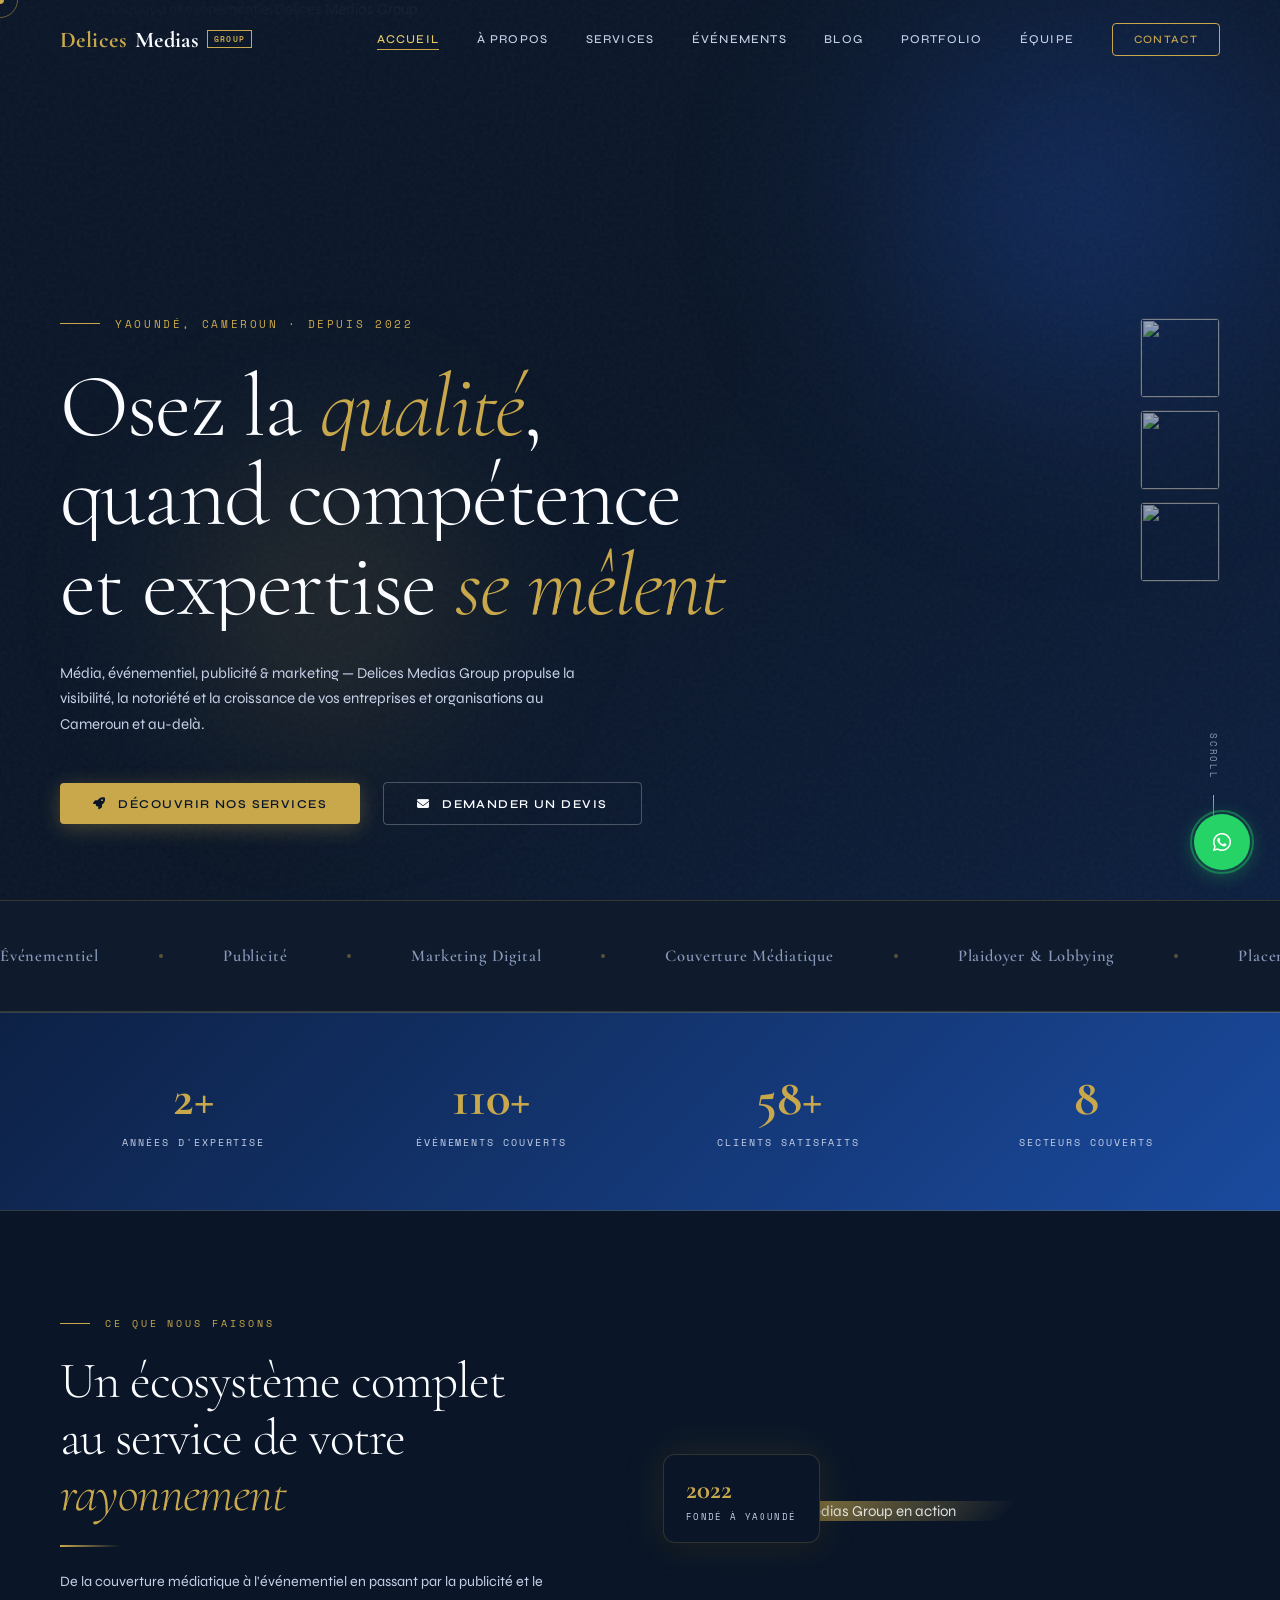
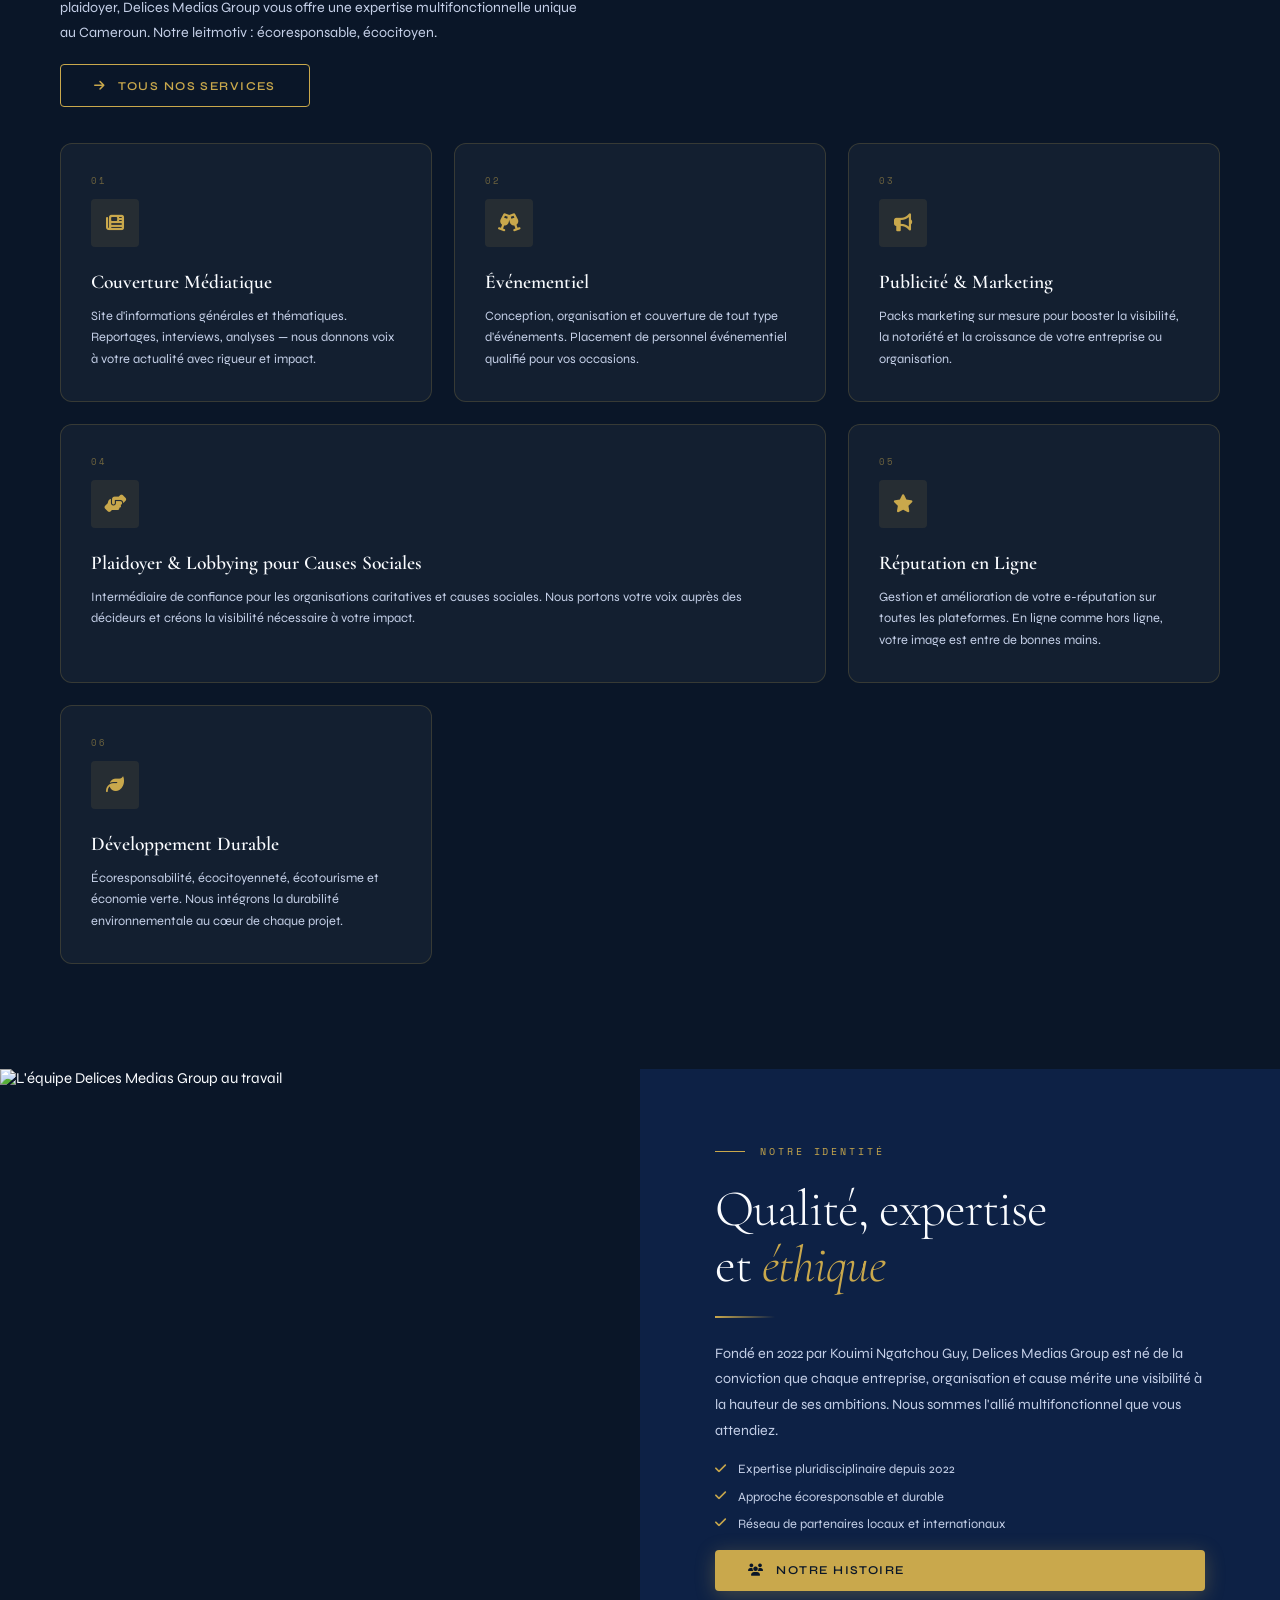
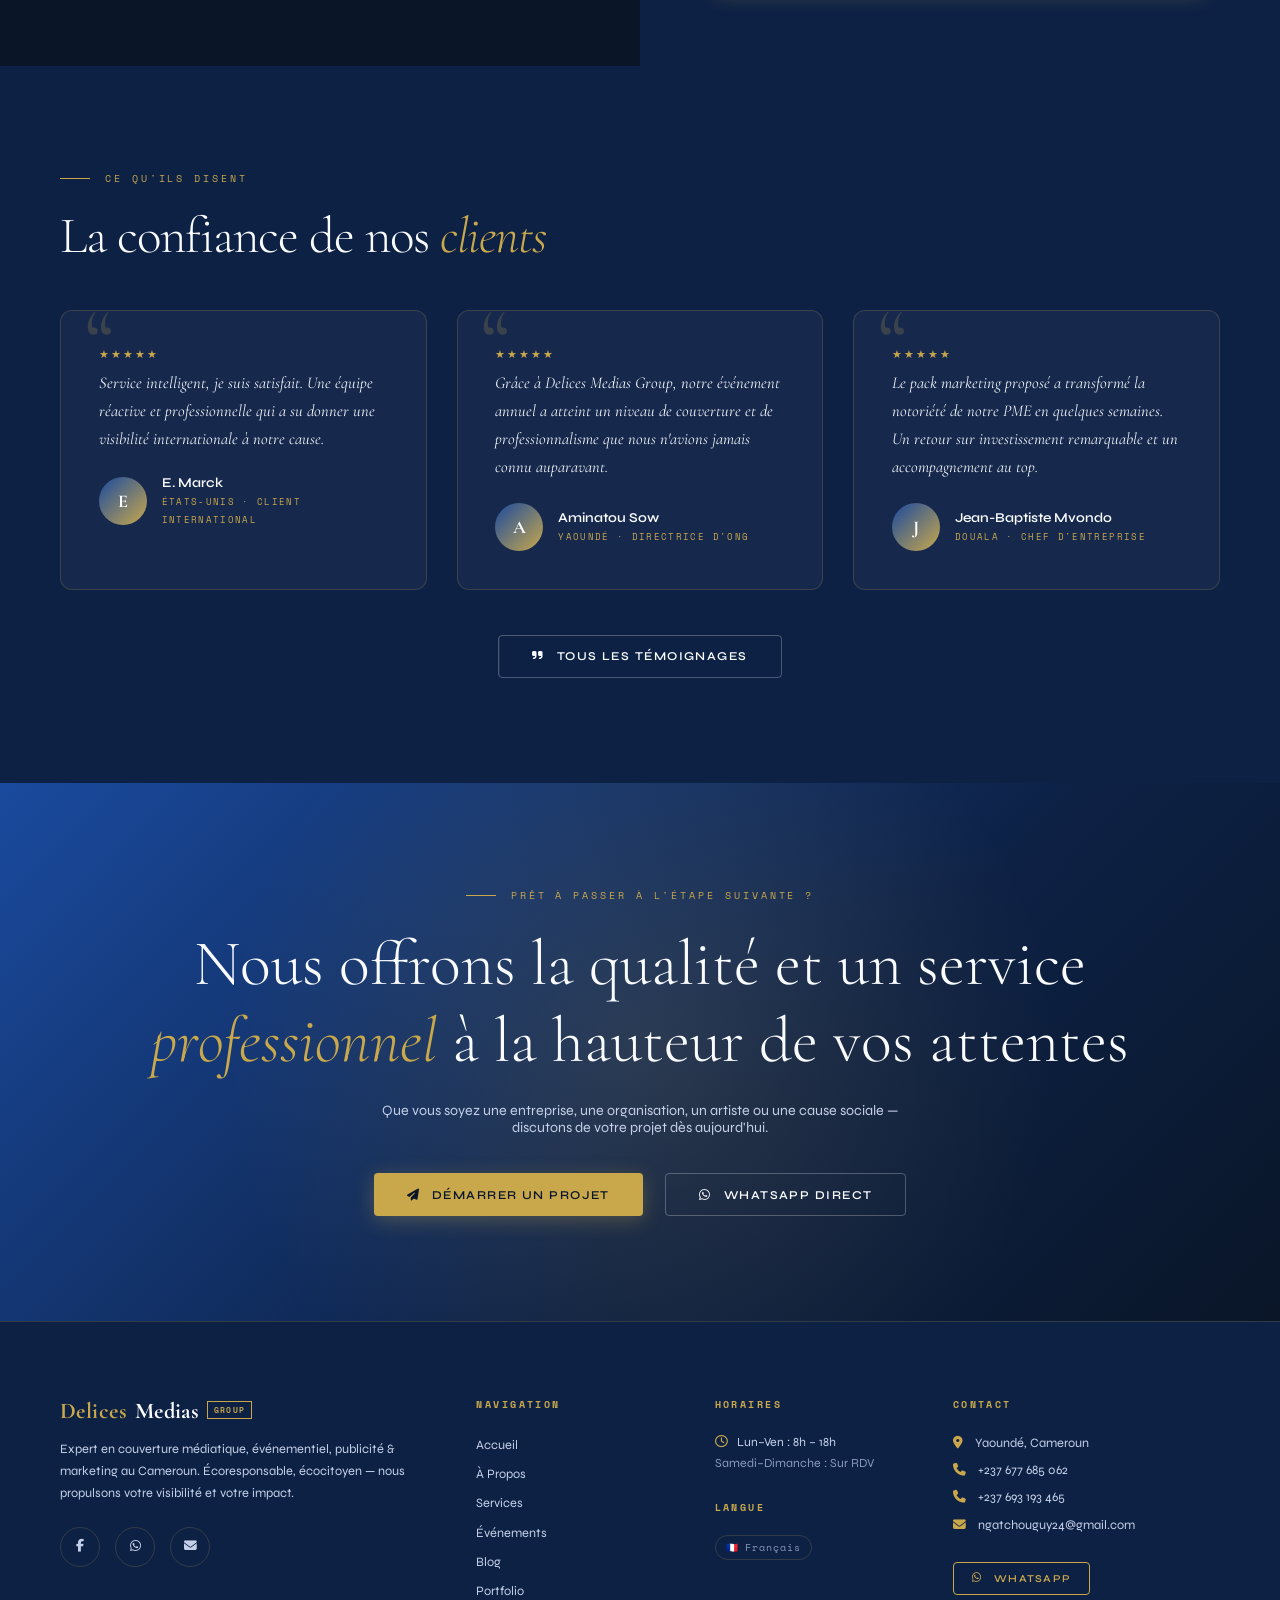
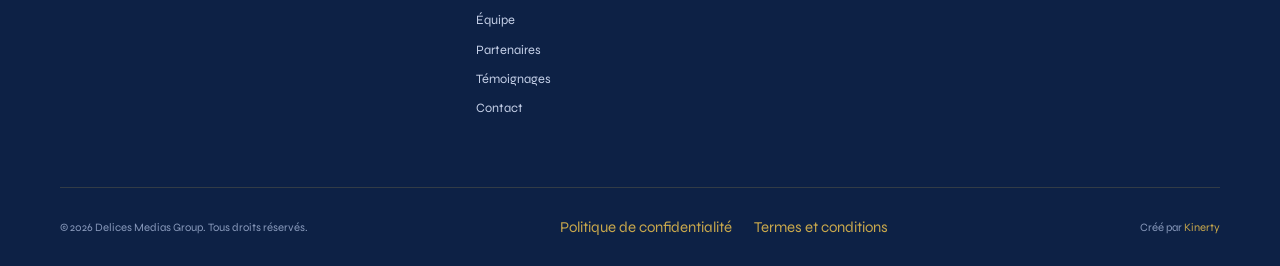
==== commit 35db8a41: "add netlify config" ====
--- a/index.html
+++ b/index.html
@@ -578,6 +578,21 @@
 <script src="https://cdnjs.cloudflare.com/ajax/libs/gsap/3.12.5/gsap.min.js"></script>
 <script src="https://cdnjs.cloudflare.com/ajax/libs/gsap/3.12.5/ScrollTrigger.min.js"></script>
 <script src="js/main.js"></script>
+
+<!-- Netlify Identity Widget — REQUIRED for invite links & password setup to work -->
+  <script src="https://identity.netlify.com/v1/netlify-identity-widget.js"></script>
+  <script>
+    // After login/signup via the Identity widget, redirect to the CMS admin
+    if (window.netlifyIdentity) {
+      window.netlifyIdentity.on("init", user => {
+        if (!user) {
+          window.netlifyIdentity.on("login", () => {
+            document.location.href = "/admin/";
+          });
+        }
+      });
+    }
+  </script>
 <!-- SEA: Configurer Google Ads ici -->
 </body>
 </html>
--- a/css/style.css
+++ b/css/style.css
@@ -279,14 +279,14 @@
 
 .fullscreen-menu-footer {
   position: absolute;
-  bottom: 3rem; left: 4rem;
-  display: flex;
-  gap: 2rem;
+  bottom: 3rem; left: 1rem;
+  display: flex;
+  gap: 1rem;
   align-items: center;
 }
 .fullscreen-menu-footer a {
   font-family: var(--font-mono);
-  font-size: 0.7rem;
+  font-size: 0.5rem;
   color: var(--grey-mid);
   letter-spacing: 0.1em;
   text-transform: uppercase;
@@ -1129,6 +1129,76 @@
   footer { padding: 4rem 1.5rem 2rem; }
 }
 
+@media (max-width: 360px) {
+  .fullscreen-menu nav a {
+    font-size: clamp(1.5rem, 3vw, 2.5rem);
+  }
+  .fullscreen-menu nav a .menu-num {
+    font-size: 0.375rem;
+    min-width: 1.25rem;
+  }
+  .hero-tag {
+    font-size: 0.5rem;
+    margin-bottom: 1rem;
+    gap: 0.5rem;
+  }
+  .hero-title {
+    font-size: 2rem;
+  }
+  .hero-content {
+    max-width: 100%;
+    padding: 0 0.5rem;
+  }
+  .hero-desc {
+    font-size: 0.85rem;
+    line-height: 1.5;
+    margin-bottom: 2rem;
+  }
+  .hero-actions {
+    flex-direction: column;
+    gap: 1rem;
+    width: 100%;
+  }
+  .hero-actions .btn {
+    width: 100%;
+    justify-content: center;
+    padding: 0.8rem 1.5rem;
+    font-size: 0.75rem;
+  }
+  .testimonial-card {
+    padding: 1.5rem .5rem;
+    margin-right: 3rem;
+  }
+  .testimonial-card::before {
+    font-size: 4rem;
+    top: -0.5rem;
+    left: 1rem;
+  }
+  .testimonial-text {
+    font-size: 0.9rem;
+    line-height: 1.5;
+    margin-bottom: 1rem;
+  }
+  .testimonial-author {
+    gap: 0.75rem;
+  }
+  .testimonial-avatar {
+    width: 40px;
+    height: 40px;
+    font-size: 1rem;
+  }
+  .testimonial-author-info strong {
+    font-size: 0.8rem;
+  }
+  .testimonial-author-info span {
+    font-size: 0.55rem;
+  }
+  .stars {
+    font-size: 0.6rem;
+    margin-bottom: 0.4rem;
+  }
+}
+
 /* ============================================================
    ANIMATIONS UTILITAIRES
    ============================================================ */
